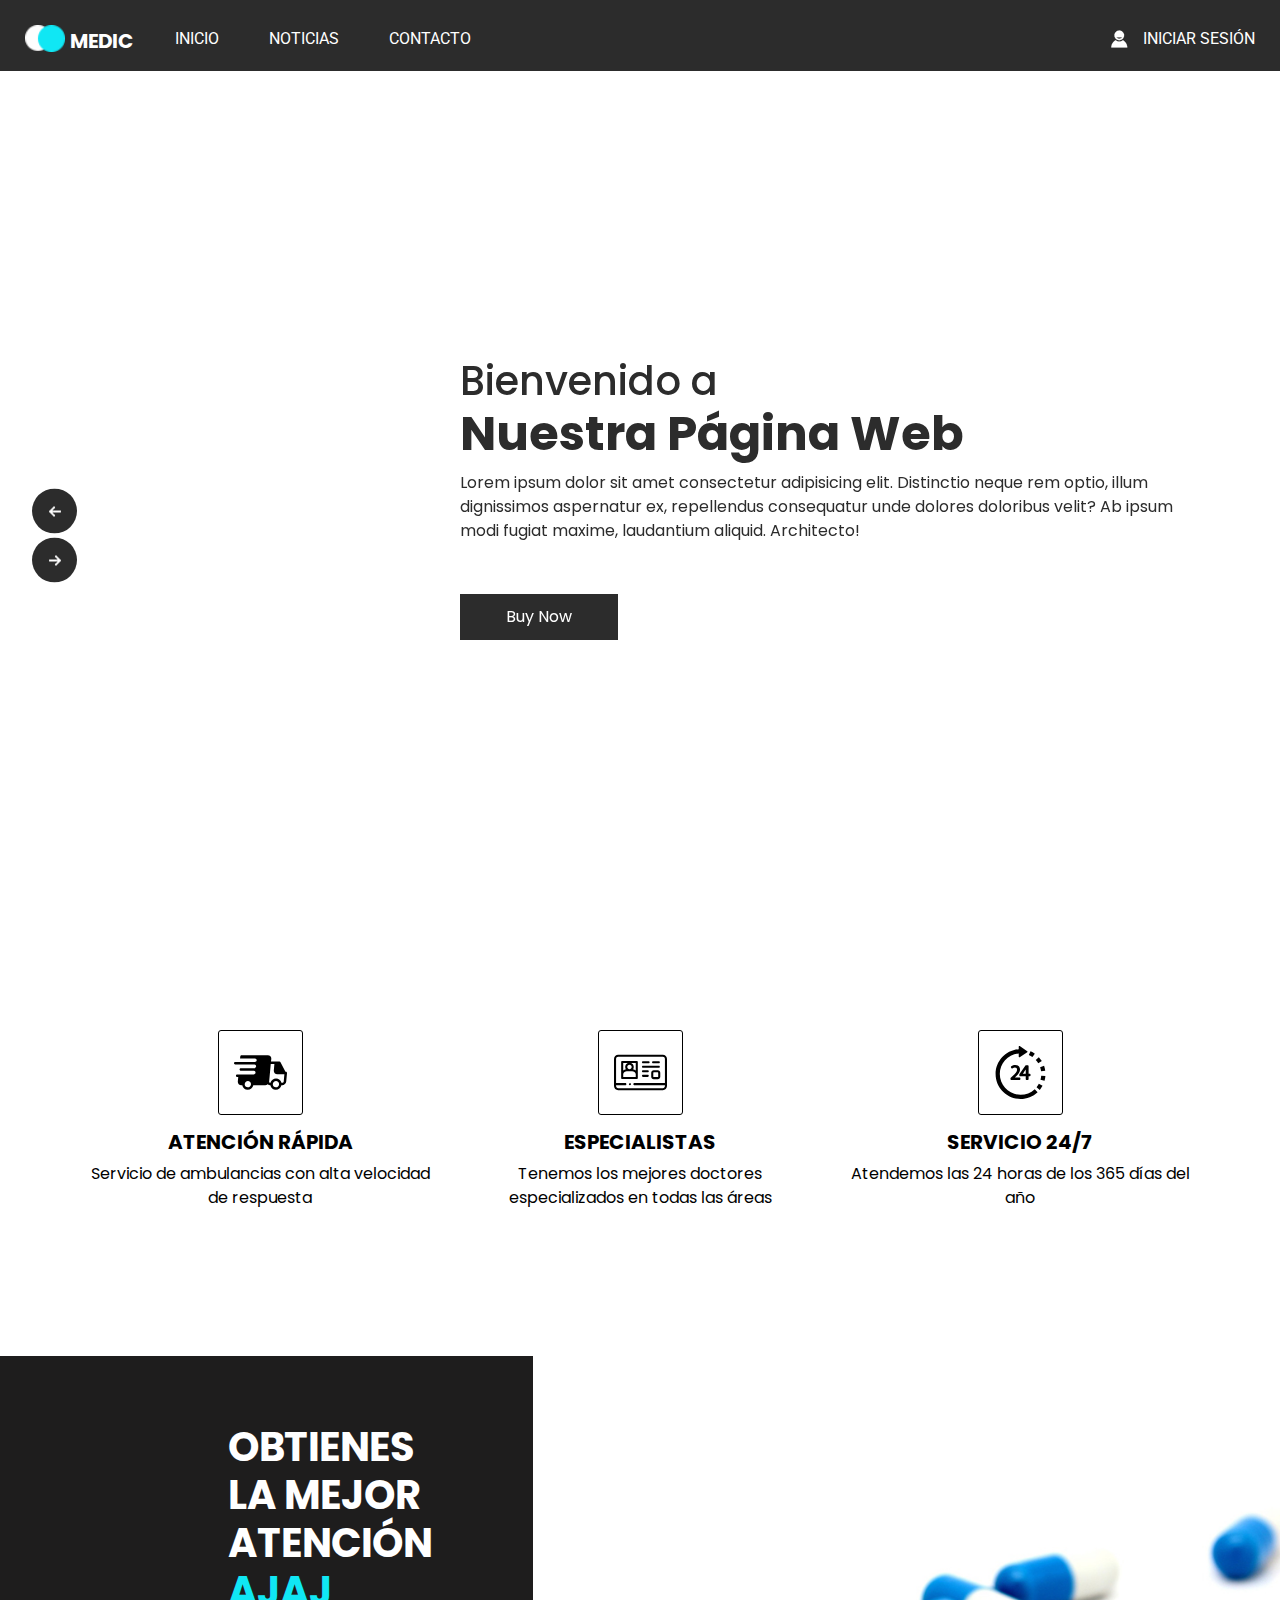
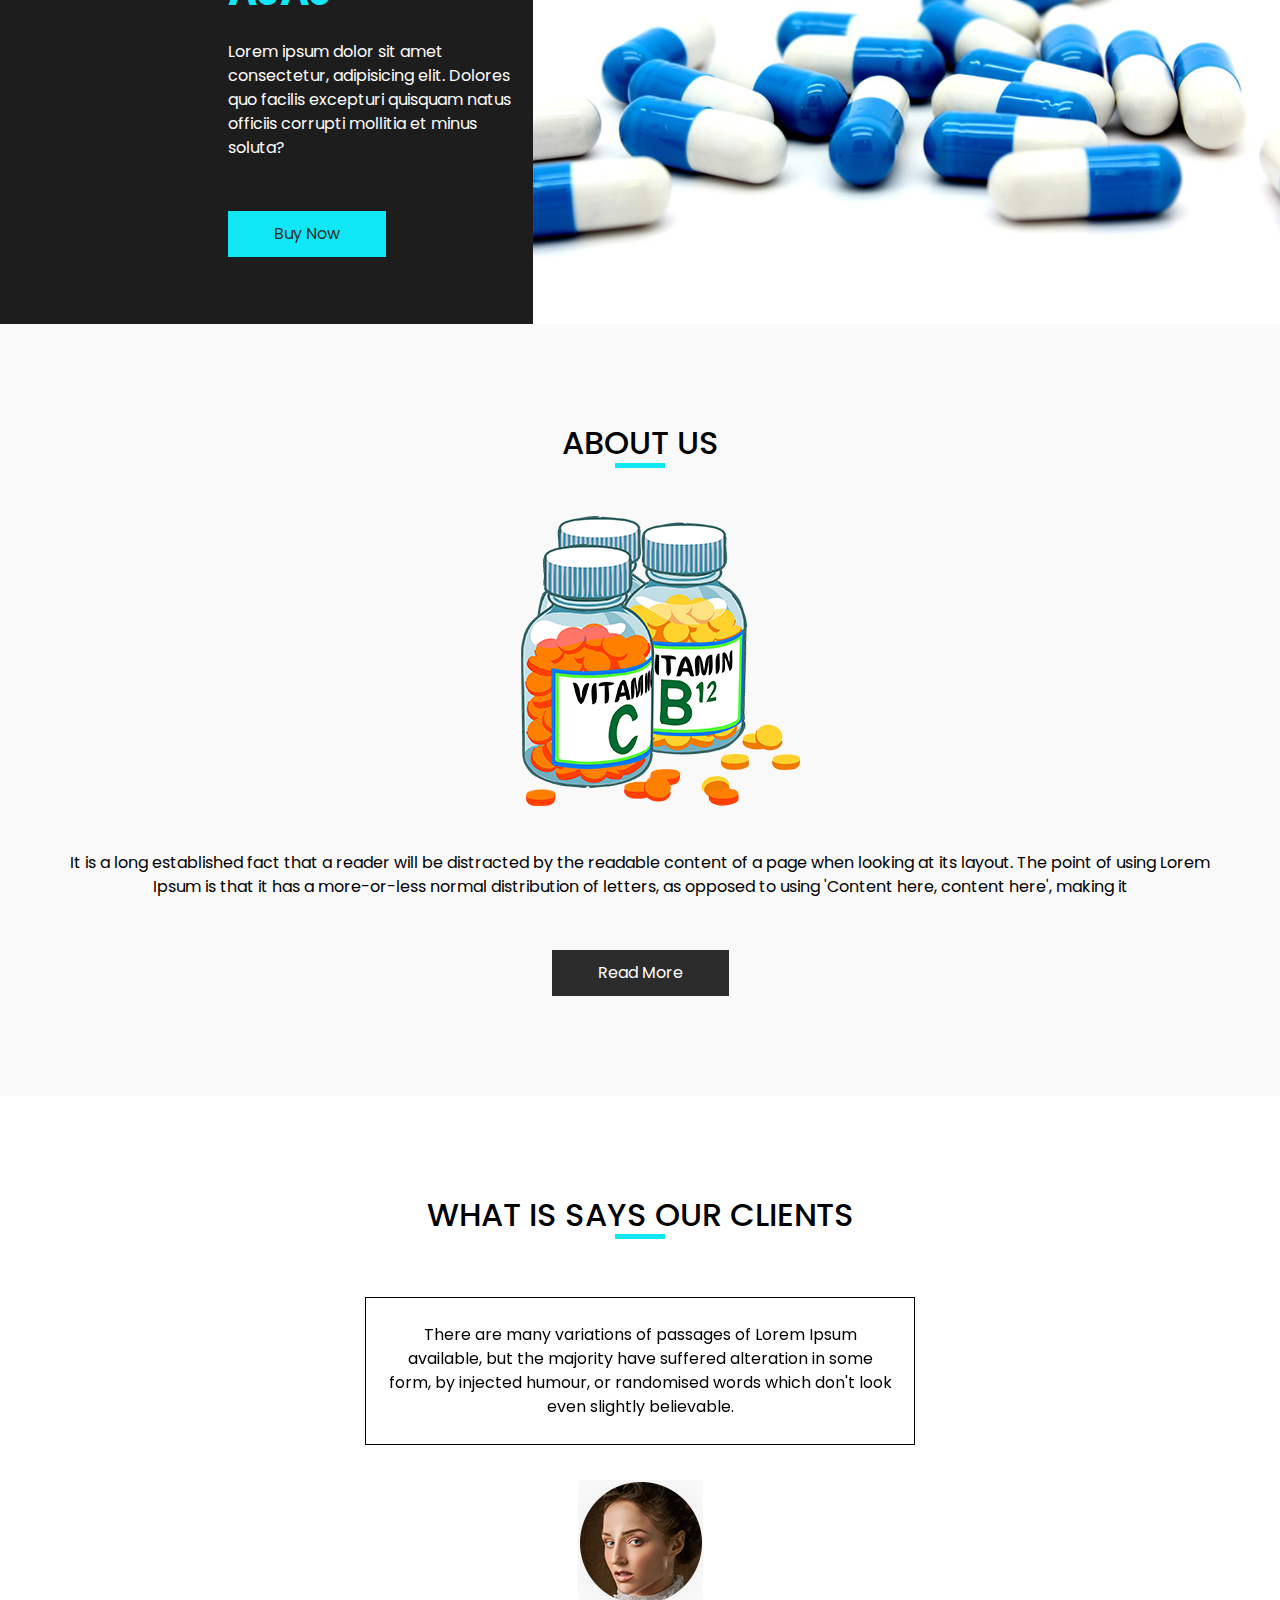
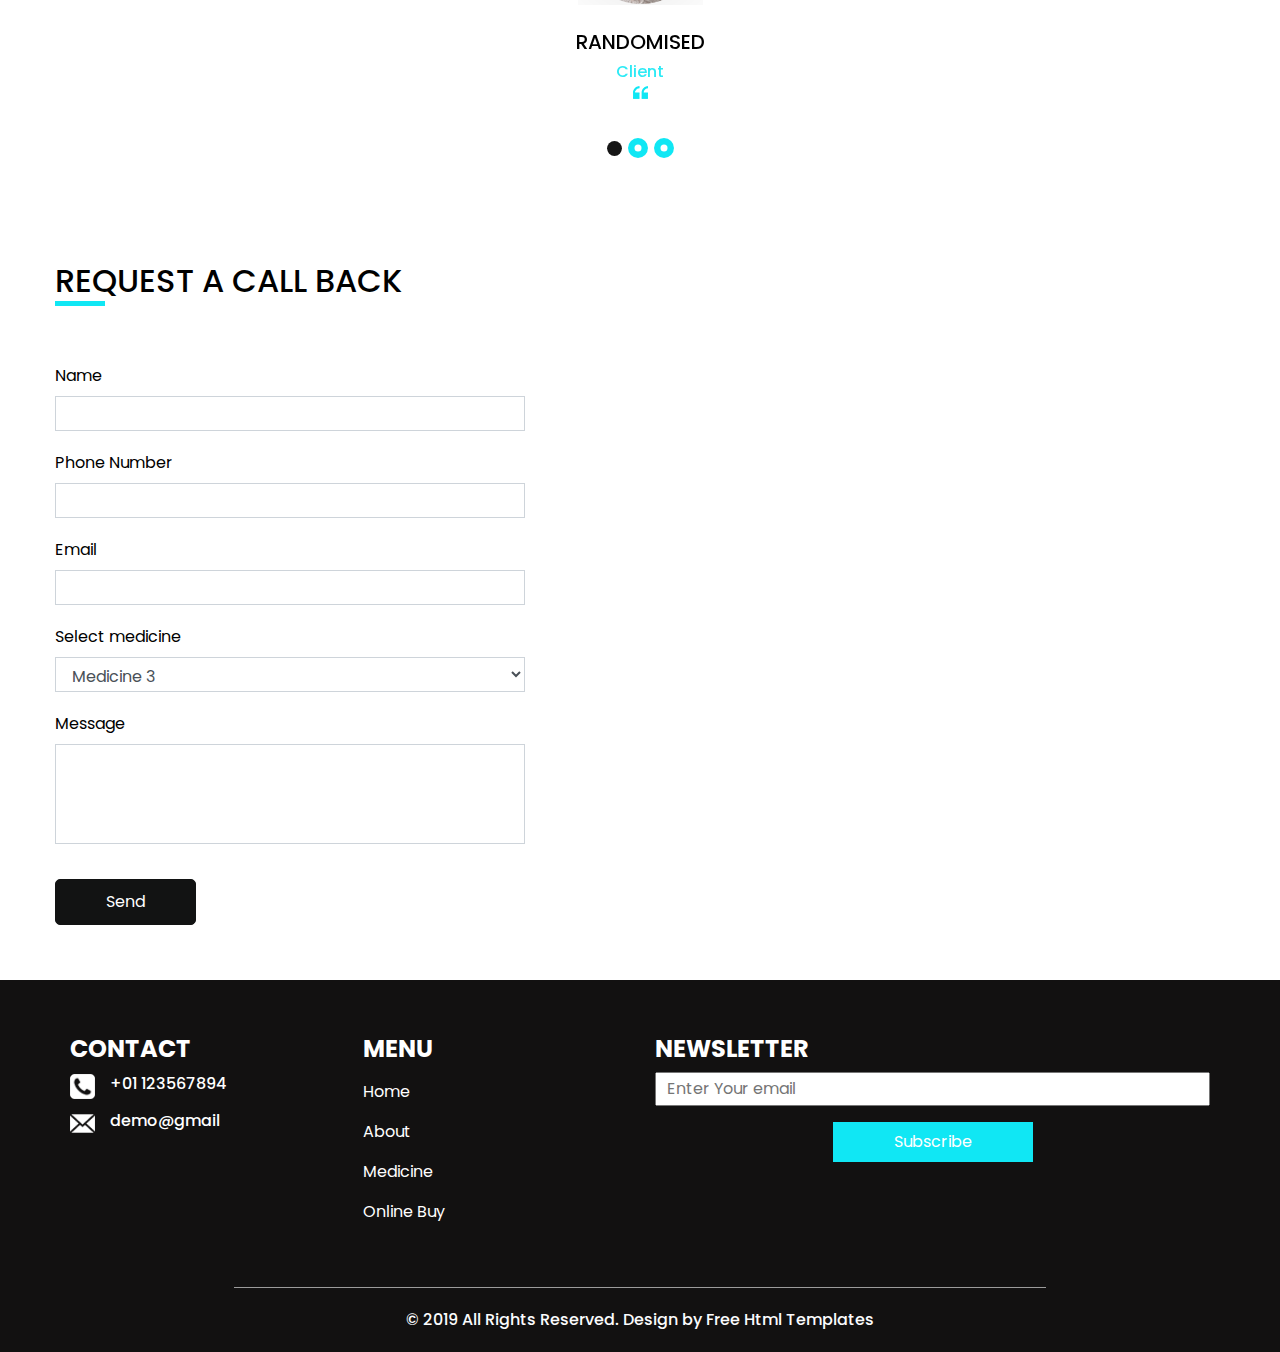
==== index.html @ 63e52905 "first commit" ====
<!DOCTYPE html>
<html>

<head>
  <!-- Basic -->
  <meta charset="utf-8" />
  <meta http-equiv="X-UA-Compatible" content="IE=edge" />
  <!-- Mobile Metas -->
  <meta name="viewport" content="width=device-width, initial-scale=1, shrink-to-fit=no" />
  <!-- Site Metas -->
  <meta name="keywords" content="" />
  <meta name="description" content="" />
  <meta name="author" content="" />

  <title>Citas médicas</title>

  <!-- slider stylesheet -->
  <link rel="stylesheet" type="text/css"
    href="https://cdnjs.cloudflare.com/ajax/libs/OwlCarousel2/2.1.3/assets/owl.carousel.min.css" />

  <!-- font awesome style -->
  <link rel="stylesheet" href="https://cdnjs.cloudflare.com/ajax/libs/font-awesome/4.7.0/css/font-awesome.min.css">


  <!-- bootstrap core css -->
  <link rel="stylesheet" type="text/css" href="css/bootstrap.css" />

  <!-- fonts style -->
  <link href="https://fonts.googleapis.com/css?family=Poppins:400,600,700|Roboto:400,700&display=swap" rel="stylesheet">

  <!-- Custom styles for this template -->
  <link href="css/style.css" rel="stylesheet" />
  <!-- responsive style -->
  <link href="css/responsive.css" rel="stylesheet" />
</head>

<body>
  <div class="hero_area">
    <!-- header section strats -->
    <header class="header_section">
      <div class="container-fluid">
        <nav class="navbar navbar-expand-lg custom_nav-container pt-3">
          <a class="navbar-brand" href="index.html">
            <img src="images/logo.png" alt="">
            <span>
              Medic
            </span>
          </a>
          <button class="navbar-toggler" type="button" data-toggle="collapse" data-target="#navbarSupportedContent"
            aria-controls="navbarSupportedContent" aria-expanded="false" aria-label="Toggle navigation">
            <span class="navbar-toggler-icon"></span>
          </button>

          <div class="collapse navbar-collapse" id="navbarSupportedContent">
            <div class="d-flex  flex-column flex-lg-row align-items-center w-100 justify-content-between">
              <ul class="navbar-nav  ">
                <li class="nav-item active">
                  <a class="nav-link" href="index.html">Inicio <span class="sr-only">(current)</span></a>
                </li>
                <li class="nav-item">
                  <a class="nav-link" href="about.html">Noticias</a>
                </li>
                <li class="nav-item">
                  <a class="nav-link" href="about.html">Contacto</a>
                </li>
              </ul>
              <div class="login_btn-contanier ml-0 ml-lg-5">
                <a href="">
                  <img src="images/user.png" alt="">
                  <span>
                    Iniciar sesión
                  </span>
                </a>
              </div>
            </div>
          </div>
        </nav>
      </div>
    </header>
    <!-- end header section -->
    <!-- slider section -->
    <section class="slider_section position-relative">
      <div id="carouselExampleIndicators" class="carousel slide" data-ride="carousel">
        <ol class="carousel-indicators">
          <li data-target="#carouselExampleIndicators" data-slide-to="0" class="active"></li>
          <li data-target="#carouselExampleIndicators" data-slide-to="1"></li>
          <li data-target="#carouselExampleIndicators" data-slide-to="2"></li>
        </ol>
        <div class="carousel-inner">
          <div class="carousel-item active">
            <div class="container">
              <div class="row">
                <div class="col-md-4">
                  <div class="img-box">
                    <img src="https://hispanopost.com/wp-content/uploads/2022/08/Torre-Rescarven-scaled.jpg" alt="">
                  </div>
                </div>
                <div class="col-md-8">
                  <div class="detail-box">
                    <h1>
                      Bienvenido a <br>
                      <span>
                        Nuestra Página Web
                      </span>

                    </h1>
                    <p>
                      Lorem ipsum dolor sit amet consectetur adipisicing elit. Distinctio neque rem optio, illum dignissimos 
                      aspernatur ex, repellendus consequatur unde dolores doloribus velit? Ab ipsum modi fugiat maxime, 
                      laudantium aliquid. Architecto!
                    </p>
                    <div>
                      <a href="">
                        Buy Now
                      </a>
                    </div>
                  </div>
                </div>
              </div>
            </div>
          </div>
          <div class="carousel-item">
            <div class="container">
              <div class="row">
                <div class="col-md-4">
                  <div class="img-box">
                    <img src="https://hispanopost.com/wp-content/uploads/2022/08/Torre-Rescarven-scaled.jpg" alt="">
                  </div>
                </div>
                <div class="col-md-8">
                  <div class="detail-box">
                    <h1>
                      Welcome To Our <br>
                      <span>
                        Online Medicine
                      </span>

                    </h1>
                    <p>
                      Lorem ipsum dolor sit amet consectetur adipisicing elit. Aut laborum possimus ipsam cum alias 
                      cupiditate excepturi laboriosam voluptas amet. Eos iure officiis quia distinctio voluptates pariatur 
                      molestiae! Autem, illum laboriosam!
                    </p>
                    <div>
                      <a href="">
                        Buy Now
                      </a>
                    </div>
                  </div>
                </div>
              </div>
            </div>
          </div>
          <div class="carousel-item">
            <div class="container">
              <div class="row">
                <div class="col-md-4">
                  <div class="img-box">
                    <img src="https://hispanopost.com/wp-content/uploads/2022/08/Torre-Rescarven-scaled.jpg" alt="">
                  </div>
                </div>
                <div class="col-md-8">
                  <div class="detail-box">
                    <h1>
                      Bienvenido<br>
                      <span>
                        A Nuestra Página Web
                      </span>

                    </h1>
                    <p>
                      Lorem ipsum dolor sit amet consectetur, adipisicing elit. Maxime magnam reprehenderit veniam veritatis ipsum. Numquam architecto 
                      dignissimos nostrum maxime ipsam possimus adipisci suscipit expedita. Dolores sequi explicabo enim suscipit velit?
                    </p>
                    <div>
                      <a href="">
                        Buy Now
                      </a>
                    </div>
                  </div>
                </div>
              </div>
            </div>
          </div>
        </div>

        <a class="carousel-control-prev" href="#carouselExampleIndicators" role="button" data-slide="prev">
          <span class="sr-only">Previous</span>
        </a>
        <a class="carousel-control-next" href="#carouselExampleIndicators" role="button" data-slide="next">
          <span class="sr-only">Next</span>
        </a>
      </div>


    </section>
    <!-- end slider section -->
  </div>

  <section class="feature_section  layout_padding">
    <div class="container">
      <div class="feature_container">
        <div class="box">
          <div class="img-box">
            <svg version="1.1" id="Capa_1" xmlns="http://www.w3.org/2000/svg" xmlns:xlink="http://www.w3.org/1999/xlink"
              x="0px" y="0px" viewBox="0 0 422.518 422.518" style="enable-background:new 0 0 422.518 422.518;"
              xml:space="preserve">
              <path d="M422.512,215.424c0-0.079-0.004-0.158-0.005-0.237c-0.116-5.295-4.368-9.514-9.727-9.514h-2.554l-39.443-76.258
             c-1.664-3.22-4.983-5.225-8.647-5.226l-67.34-0.014l2.569-20.364c0.733-8.138-1.783-15.822-7.086-21.638
             c-5.293-5.804-12.683-9.001-20.81-9.001h-209c-5.255,0-9.719,4.066-10.22,9.308l-2.095,16.778h119.078
             c7.732,0,13.836,6.268,13.634,14c-0.203,7.732-6.635,14-14.367,14H126.78c0.007,0.02,0.014,0.04,0.021,0.059H10.163
             c-5.468,0-10.017,4.432-10.16,9.9c-0.143,5.468,4.173,9.9,9.641,9.9H164.06c7.168,1.104,12.523,7.303,12.326,14.808
             c-0.216,8.242-7.039,14.925-15.267,14.994H54.661c-5.523,0-10.117,4.477-10.262,10c-0.145,5.523,4.215,10,9.738,10h105.204
             c7.273,1.013,12.735,7.262,12.537,14.84c-0.217,8.284-7.109,15-15.393,15H35.792v0.011H25.651c-5.523,0-10.117,4.477-10.262,10
             c-0.145,5.523,4.214,10,9.738,10h8.752l-3.423,35.818c-0.734,8.137,1.782,15.821,7.086,21.637c5.292,5.805,12.683,9.001,20.81,9.001
             h7.55C69.5,333.8,87.3,349.345,109.073,349.345c21.773,0,40.387-15.545,45.06-36.118h94.219c7.618,0,14.83-2.913,20.486-7.682
             c5.172,4.964,12.028,7.682,19.514,7.682h1.55c3.597,20.573,21.397,36.118,43.171,36.118c21.773,0,40.387-15.545,45.06-36.118h6.219
             c16.201,0,30.569-13.171,32.029-29.36l6.094-67.506c0.008-0.091,0.004-0.181,0.01-0.273c0.01-0.139,0.029-0.275,0.033-0.415
             C422.52,215.589,422.512,215.508,422.512,215.424z M109.597,329.345c-13.785,0-24.707-11.214-24.346-24.999
             c0.361-13.786,11.87-25.001,25.655-25.001c13.785,0,24.706,11.215,24.345,25.001C134.89,318.131,123.382,329.345,109.597,329.345z
              M333.597,329.345c-13.785,0-24.706-11.214-24.346-24.999c0.361-13.786,11.87-25.001,25.655-25.001
             c13.785,0,24.707,11.215,24.345,25.001C358.89,318.131,347.382,329.345,333.597,329.345z M396.457,282.588
             c-0.52,5.767-5.823,10.639-11.58,10.639h-6.727c-4.454-19.453-21.744-33.882-42.721-33.882c-20.977,0-39.022,14.429-44.494,33.882
             h-2.059c-2.542,0-4.81-0.953-6.389-2.685c-1.589-1.742-2.337-4.113-2.106-6.676l12.609-139.691l28.959,0.006l-4.59,50.852
             c-0.735,8.137,1.78,15.821,7.083,21.637c5.292,5.806,12.685,9.004,20.813,9.004h56.338L396.457,282.588z" />
              <g>
              </g>
              <g>
              </g>
              <g>
              </g>
              <g>
              </g>
              <g>
              </g>
              <g>
              </g>
              <g>
              </g>
              <g>
              </g>
              <g>
              </g>
              <g>
              </g>
              <g>
              </g>
              <g>
              </g>
              <g>
              </g>
              <g>
              </g>
              <g>
              </g>
            </svg>
          </div>
          <div class="detail-box">
            <h5>
              Atención rápida
            </h5>
            <p>
             Servicio de ambulancias con alta velocidad de respuesta
            </p>
          </div>
        </div>
        <div class="box">
          <div class="img-box">
            <svg id="Capa_1" enable-background="new 0 0 512 512" height="512" viewBox="0 0 512 512" width="512"
              xmlns="http://www.w3.org/2000/svg">
              <path
                d="m471.728 84.718h-431.456c-22.206 0-40.272 18.066-40.272 40.272v243.623 18.395.005c0 22.205 18.064 40.27 40.27 40.27h431.46c22.205 0 40.27-18.065 40.27-40.27v-.005-18.395-243.623c0-22.206-18.066-40.272-40.272-40.272zm-431.456 20h431.455c11.179 0 20.272 9.094 20.272 20.272v233.623h-294.622c-5.522 0-10 4.477-10 10s4.478 10 10 10h294.623v8.395c0 11.178-9.094 20.272-20.272 20.272h-431.456c-11.178 0-20.272-9.094-20.272-20.273v-8.395h89.418c5.522 0 10-4.477 10-10s-4.478-10-10-10h-89.418v-233.622c0-11.178 9.094-20.272 20.272-20.272z" />
              <path
                d="m280.063 167.544h53.989c5.522 0 10-4.477 10-10s-4.478-10-10-10h-53.989c-5.522 0-10 4.477-10 10s4.477 10 10 10z" />
              <path
                d="m377.55 167.544h55.505c5.522 0 10-4.477 10-10s-4.478-10-10-10h-55.505c-5.522 0-10 4.477-10 10s4.477 10 10 10z" />
              <path
                d="m280.063 210.314h152.992c5.522 0 10-4.477 10-10s-4.478-10-10-10h-152.992c-5.522 0-10 4.477-10 10s4.477 10 10 10z" />
              <path
                d="m280.063 254.169h45.989c5.522 0 10-4.477 10-10s-4.478-10-10-10h-45.989c-5.522 0-10 4.477-10 10s4.477 10 10 10z" />
              <path
                d="m422.75 234.169h-38.993c-13.348 0-24.207 10.859-24.207 24.207v37.636c0 13.348 10.859 24.208 24.207 24.208h38.993c13.348 0 24.207-10.859 24.207-24.208v-37.636c0-13.348-10.859-24.207-24.207-24.207zm4.207 61.843c0 2.32-1.888 4.208-4.207 4.208h-38.993c-2.319 0-4.207-1.888-4.207-4.208v-37.636c0-2.32 1.888-4.207 4.207-4.207h38.993c2.319 0 4.207 1.887 4.207 4.207z" />
              <path
                d="m280.063 298.297h45.989c5.522 0 10-4.477 10-10s-4.478-10-10-10h-45.989c-5.522 0-10 4.477-10 10s4.477 10 10 10z" />
              <path
                d="m79.072 319.081h140.993c5.522 0 10-4.477 10-10v-39.955-114.582c0-5.523-4.478-10-10-10h-140.993c-5.522 0-10 4.477-10 10v114.583 39.955c0 5.522 4.478 9.999 10 9.999zm130.993-20h-120.993v-28.724c.03-.113.06-.227.091-.339 4.169-15.41 18.521-26.172 34.902-26.172h51.008c16.38 0 30.732 10.763 34.902 26.169.03.113.061.226.09.339zm-81.794-96.534c0-11.744 9.554-21.298 21.298-21.298s21.298 9.554 21.298 21.298-9.554 21.298-21.298 21.298-21.298-9.554-21.298-21.298zm81.794 33.371c-7.335-5.755-16.118-9.714-25.618-11.298 4.058-6.39 6.42-13.958 6.42-22.073 0-17.041-10.376-31.702-25.14-38.003h44.339v71.374zm-76.653-71.374c-14.765 6.301-25.14 20.963-25.14 38.003 0 8.114 2.362 15.683 6.42 22.073-9.501 1.583-18.285 5.543-25.619 11.298v-71.374z" />
              <path
                d="m159.66 360.3c-7.549-5.03-17.605 2.261-15.18 10.977 1.142 4.104 4.876 7.118 9.141 7.321 4.271.204 8.264-2.408 9.808-6.389 1.66-4.282.096-9.38-3.769-11.909z" />
            </svg>
          </div>
          <div class="detail-box">
            <h5>
              Especialistas
            </h5>
            <p>
              Tenemos los mejores doctores especializados en todas las áreas
            </p>
          </div>
        </div>
        <div class="box">
          <div class="img-box">
            <svg version="1.1" id="Capa_1" xmlns="http://www.w3.org/2000/svg" xmlns:xlink="http://www.w3.org/1999/xlink"
              x="0px" y="0px" viewBox="0 0 315.377 315.377" style="enable-background:new 0 0 315.377 315.377;"
              xml:space="preserve">
              <g>
                <g>
                  <path
                    d="M107.712,181.769l-7.938,7.705c-1.121,1.089-1.753,2.584-1.753,4.146v3.288c0,3.191,2.588,5.779,5.78,5.779h47.4
                 c3.196,0,5.782-2.588,5.782-5.779v-4.256c0-3.191-2.586-5.78-5.782-5.78h-26.19l0.722-0.664
                 c17.117-16.491,29.232-29.471,29.232-46.372c0-13.513-8.782-27.148-28.409-27.148c-8.568,0-16.959,2.75-23.629,7.74
                 c-2.166,1.625-2.918,4.537-1.803,7.007l1.458,3.224c0.708,1.568,2.074,2.739,3.735,3.195c1.651,0.456,3.433,0.148,4.842-0.836
                 c4.289-2.995,8.704-4.515,13.127-4.515c8.608,0,12.971,4.28,12.971,12.662C137.142,152.524,127.72,162.721,107.712,181.769z" />
                </g>
                <g>
                  <path d="M194.107,114.096c-0.154-0.014-0.31-0.02-0.464-0.02h-1.765c-1.89,0-3.658,0.923-4.738,2.469l-35.4,50.66
                 c-0.678,0.971-1.041,2.127-1.041,3.311v4.061c0,3.192,2.586,5.78,5.778,5.78h32.322v16.551c0,3.191,2.586,5.779,5.778,5.779h5.519
                 c3.19,0,5.781-2.588,5.781-5.779v-16.551h5.698c3.192,0,5.781-2.588,5.781-5.78v-3.753c0-3.19-2.589-5.779-5.781-5.779h-5.698
                 v-45.189c0-3.19-2.591-5.779-5.781-5.779h-5.519C194.419,114.077,194.261,114.083,194.107,114.096z M188.799,165.045h-17.453
                 c4.434-6.438,12.015-17.487,17.453-25.653V165.045z" />
                </g>
                <g>
                  <path
                    d="M157.906,290.377c-68.023,0-123.365-55.342-123.365-123.365c0-64.412,49.625-117.443,112.647-122.895v19.665
                 c0,1.397,0.771,2.681,2.003,3.337c0.558,0.298,1.169,0.444,1.778,0.444c0.737,0,1.474-0.216,2.108-0.643l44.652-30
                 c1.046-0.702,1.673-1.879,1.673-3.139c0-1.259-0.627-2.437-1.673-3.139l-44.652-30c-1.159-0.779-2.654-0.857-3.887-0.198
                 c-1.232,0.657-2.003,1.941-2.003,3.337v15.254C70.364,24.547,9.54,88.806,9.54,167.011c0,81.809,66.558,148.365,148.365,148.365
                 c37.876,0,73.934-14.271,101.532-40.183l-17.111-18.226C219.38,278.512,189.4,290.377,157.906,290.377z" />
                </g>
                <g>
                  <path d="M284.552,89.689c-5.111-8.359-11.088-16.252-17.759-23.456l-18.344,16.985c5.552,5.995,10.522,12.562,14.776,19.515
                 L284.552,89.689z" />
                </g>
                <g>
                  <path d="M280.146,150.258l24.773-3.363c-1.322-9.74-3.625-19.373-6.846-28.632l-23.612,8.211
                 C277.135,134.163,279.047,142.165,280.146,150.258z" />
                </g>
                <g>
                  <path d="M242.999,45.459c-8.045-5.643-16.678-10.496-25.66-14.427l-10.022,22.903c7.464,3.267,14.64,7.301,21.327,11.991
                 L242.999,45.459z" />
                </g>
                <g>
                  <path d="M253.208,245.353l19.303,15.887c6.244-7.587,11.75-15.817,16.363-24.462l-22.055-11.771
                 C262.983,232.195,258.404,239.041,253.208,245.353z" />
                </g>
                <g>
                  <path d="M280.908,176.552c-0.622,8.157-2.061,16.264-4.273,24.093l24.057,6.802c2.666-9.426,4.396-19.18,5.146-28.99
                 L280.908,176.552z" />
                </g>
              </g>
              <g>
              </g>
              <g>
              </g>
              <g>
              </g>
              <g>
              </g>
              <g>
              </g>
              <g>
              </g>
              <g>
              </g>
              <g>
              </g>
              <g>
              </g>
              <g>
              </g>
              <g>
              </g>
              <g>
              </g>
              <g>
              </g>
              <g>
              </g>
              <g>
              </g>
            </svg>

          </div>
          <div class="detail-box">
            <h5>
              Servicio 24/7
            </h5>
            <p>
              Atendemos las 24 horas de los 365 días del año
            </p>
          </div>
        </div>
      </div>
    </div>
  </section>

  <!-- end feature section -->

  <!-- discount section -->

  <section class="discount_section">
    <div class="container-fluid">
      <div class="row">
        <div class="col-lg-3 col-md-5 offset-md-2">
          <div class="detail-box">
            <h2>
              Obtienes<br>
              la mejor<br>
              atención
              <span>
                ajaj
              </span>

            </h2>
            <p>
              Lorem ipsum dolor sit amet consectetur, adipisicing elit. Dolores quo facilis excepturi quisquam natus officiis corrupti mollitia et minus soluta?
            </p>
            <div>
              <a href="">
                Buy Now
              </a>
            </div>
          </div>
        </div>
        <div class="col-lg-7 col-md-5">
          <div class="img-box">
            <img src="images/medicines.jpg" alt="">
          </div>
        </div>
      </div>
    </div>
  </section>


  <!-- end discount section -->

  <!-- about section -->
  <section class="about_section layout_padding">
    <div class="container">
      <div class="custom_heading-container ">
        <h2>
          About Us
        </h2>
      </div>

      <div class="img-box">
        <img src="images/about-medicine.png" alt="">
      </div>
      <div class="detail-box">
        <p>
          It is a long established fact that a reader will be distracted by the readable content of a page when looking
          at its layout. The point of using Lorem Ipsum is that it has a more-or-less normal distribution of letters, as
          opposed to using 'Content here, content here', making it
        </p>
        <div class="d-flex justify-content-center">
          <a href="">
            Read More
          </a>
        </div>
      </div>
    </div>
  </section>

  <!-- end about section -->

  <!-- client section -->
  <section class="client_section layout_padding">
    <div class="container">
      <div class="custom_heading-container ">
        <h2>
          What is says our clients
        </h2>
      </div>
      <div id="carouselExample2Indicators" class="carousel slide" data-ride="carousel">
        <ol class="carousel-indicators">
          <li data-target="#carouselExample2Indicators" data-slide-to="0" class="active"></li>
          <li data-target="#carouselExample2Indicators" data-slide-to="1"></li>
          <li data-target="#carouselExample2Indicators" data-slide-to="2"></li>
        </ol>
        <div class="carousel-inner">
          <div class="carousel-item active">
            <div class="client_container layout_padding2">
              <div class="client_detail">
                <p>
                  There are many variations of passages of Lorem Ipsum available, but the majority have suffered
                  alteration in
                  some form, by injected humour, or randomised words which don't look even slightly believable.
                </p>
              </div>
              <div class="client_box ">
                <div class="img-box">
                  <img src="images/client.png " alt="">
                </div>
                <div class="name">
                  <h5>
                    Randomised
                  </h5>
                  <h6>
                    <span>
                      Client
                    </span>
                    <img src="images/quote.png" alt="">
                  </h6>
                </div>
              </div>
            </div>
          </div>
          <div class="carousel-item">
            <div class="client_container layout_padding2">
              <div class="client_detail">
                <p>
                  There are many variations of passages of Lorem Ipsum available, but the majority have suffered
                  alteration in
                  some form, by injected humour, or randomised words which don't look even slightly believable.
                </p>
              </div>
              <div class="client_box ">
                <div class="img-box">
                  <img src="images/client.png " alt="">
                </div>
                <div class="name">
                  <h5>
                    Randomised
                  </h5>
                  <h6>
                    <span>
                      Client
                    </span>
                    <img src="images/quote.png" alt="">
                  </h6>
                </div>
              </div>
            </div>
          </div>
          <div class="carousel-item">
            <div class="client_container layout_padding2">
              <div class="client_detail">
                <p>
                  There are many variations of passages of Lorem Ipsum available, but the majority have suffered
                  alteration in
                  some form, by injected humour, or randomised words which don't look even slightly believable.
                </p>
              </div>
              <div class="client_box ">
                <div class="img-box">
                  <img src="images/client.png " alt="">
                </div>
                <div class="name">
                  <h5>
                    Randomised
                  </h5>
                  <h6>
                    <span>
                      Client
                    </span>
                    <img src="images/quote.png" alt="">
                  </h6>
                </div>
              </div>
            </div>
          </div>
        </div>
      </div>


    </div>
  </section>
  <!-- end client section -->

  <!-- contact section -->
  <section class="contact_section">
    <div class="container">
      <div class="row">
        <div class="custom_heading-container ">
          <h2>
            Request A call back
          </h2>
        </div>
      </div>
    </div>
    <div class="container layout_padding2">
      <div class="row">
        <div class="col-md-5">
          <div class="form_contaier">
            <form>
              <div class="form-group">
                <label for="exampleInputName1">Name</label>
                <input type="text" class="form-control" id="exampleInputName1">
              </div>
              <div class="form-group">
                <label for="exampleInputNumber1">Phone Number</label>
                <input type="text" class="form-control" id="exampleInputNumber1">
              </div>

              <div class="form-group">
                <label for="exampleInputEmail1">Email </label>
                <input type="email" class="form-control" id="exampleInputEmail1">
              </div>
              <div class="form-group ">
                <label for="inputState">Select medicine</label>
                <select id="inputState" class="form-control">
                  <option selected>Medicine 1</option>
                  <option selected>Medicine 2</option>
                  <option selected>Medicine 3</option>
                </select>
              </div>
              <div class="form-group">
                <label for="exampleInputMessage">Message</label>
                <input type="text" class="form-control" id="exampleInputMessage">
              </div>
              <button type="submit" class="">Send</button>
            </form>
          </div>
        </div>
        <div class="col-md-7">
          <div class="detail-box">
            <h3>
              Get Now Medicines
            </h3>
            <p>
              There are many variations of passages of Lorem Ipsum available, but the majority have suffered alteration
              in some form, by injected humour, or randomised words which don't look even slightly believable.
            </p>
          </div>
        </div>
      </div>
    </div>
  </section>

  <!-- end contact section -->

  <!-- info section -->
  <section class="info_section layout_padding2">
    <div class="container">
      <div class="row">
        <div class="col-md-3">
          <div class="info_contact">
            <h4>
              Contact
            </h4>
            <div class="box">
              <div class="img-box">
                <img src="images/telephone-symbol-button.png" alt="">
              </div>
              <div class="detail-box">
                <h6>
                  +01 123567894
                </h6>
              </div>
            </div>
            <div class="box">
              <div class="img-box">
                <img src="images/email.png" alt="">
              </div>
              <div class="detail-box">
                <h6>
                  demo@gmail
                </h6>
              </div>
            </div>
          </div>
        </div>
        <div class="col-md-3">
          <div class="info_menu">
            <h4>
              Menu
            </h4>
            <ul class="navbar-nav  ">
              <li class="nav-item active">
                <a class="nav-link" href="index.html">Home <span class="sr-only">(current)</span></a>
              </li>
              <li class="nav-item">
                <a class="nav-link" href="about.html"> About </a>
              </li>
              <li class="nav-item">
                <a class="nav-link" href="medicine.html"> Medicine </a>
              </li>
              <li class="nav-item">
                <a class="nav-link" href="buy.html"> Online Buy </a>
              </li>
            </ul>
          </div>
        </div>
        <div class="col-md-6">
          <div class="info_news">
            <h4>
              newsletter
            </h4>
            <form action="">
              <input type="text" placeholder="Enter Your email">
              <div class="d-flex justify-content-center justify-content-end mt-3">
                <button>
                  Subscribe
                </button>
              </div>
            </form>
          </div>
        </div>
      </div>
    </div>
  </section>


  <!-- end info section -->

  <!-- footer section -->
  <section class="container-fluid footer_section">
    <p>
      &copy; 2019 All Rights Reserved. Design by
      <a href="https://html.design/">Free Html Templates</a>
    </p>
  </section>
  <!-- footer section -->

  <script type="text/javascript" src="js/jquery-3.4.1.min.js"></script>
  <script type="text/javascript" src="js/bootstrap.js"></script>
  <script type="text/javascript" src="https://cdnjs.cloudflare.com/ajax/libs/OwlCarousel2/2.2.1/owl.carousel.min.js">
  </script>
  <script type="text/javascript">
    $(".owl-carousel").owlCarousel({
      loop: true,
      margin: 10,
      nav: true,
      navText: [],
      autoplay: true,
      responsive: {
        0: {
          items: 1
        },
        600: {
          items: 2
        },
        1000: {
          items: 4
        }
      }
    });
  </script>
  <script type="text/javascript">
    $(".owl-2").owlCarousel({
      loop: true,
      margin: 10,
      nav: true,
      navText: [],
      autoplay: true,

      responsive: {
        0: {
          items: 1
        },
        600: {
          items: 2
        },
        1000: {
          items: 4
        }
      }
    });
  </script>
</body>

</html>
---- css/style.css ----
body {
  font-family: "Poppins", sans-serif;
  color: #000000;
  background-color: #ffffff;
}

.layout_padding {
  padding: 100px 0;
}

.layout_padding2 {
  padding: 55px 0;
}

.layout_padding2-top {
  padding-top: 55px;
}

.layout_padding2-bottom {
  padding-bottom: 55px;
}

.layout_padding-top {
  padding-top: 100px;
}

.layout_padding-bottom {
  padding-bottom: 100px;
}

.custom_heading-container {
  display: -webkit-box;
  display: -ms-flexbox;
  display: flex;
  -webkit-box-pack: center;
      -ms-flex-pack: center;
          justify-content: center;
}

.custom_heading-container h2 {
  text-transform: uppercase;
  position: relative;
}

.custom_heading-container h2::after {
  content: "";
  position: absolute;
  bottom: -5px;
  left: 50%;
  -webkit-transform: translateX(-50%);
          transform: translateX(-50%);
  width: 50px;
  height: 5px;
  background-color: #10e7f4;
}

/*header section*/
.hero_area {
  height: 100vh;
  background-image: url(../images/hero-bg.jpg);
}

.sub_page .hero_area {
  height: auto;
}

.hero_area.sub_pages {
  height: auto;
}

.header_section .top_contact-container {
  display: -webkit-box;
  display: -ms-flexbox;
  display: flex;
  -webkit-box-pack: justify;
      -ms-flex-pack: justify;
          justify-content: space-between;
  padding: 5px 0;
  font-family: 'Roboto', sans-serif;
}

.header_section .top_contact-container .tel_container a {
  color: #ffffff;
  text-transform: uppercase;
  display: -webkit-box;
  display: -ms-flexbox;
  display: flex;
  -webkit-box-align: center;
      -ms-flex-align: center;
          align-items: center;
}

.header_section .top_contact-container .tel_container a img {
  width: 20px;
  margin-right: 10px;
}

.header_section .top_contact-container .social-container img {
  margin: 0 5px;
}

.header_section .top_contact-container .social-container img.s-1 {
  width: 25px;
}

.header_section .top_contact-container .social-container img.s-2 {
  width: 25px;
}

.header_section .top_contact-container .social-container img.s-3 {
  width: 25px;
}

.header_section .container-fluid {
  background-color: #2c2c2c;
}

.header_section .container-fluid {
  padding-right: 25px;
  padding-left: 25px;
}

.header_section .nav_container {
  margin: 0 auto;
}

.custom_nav-container.navbar-expand-lg .navbar-nav .nav-link {
  padding: 10px 25px;
  color: #ffffff;
  text-align: center;
  text-transform: uppercase;
  font-family: 'Roboto', sans-serif;
}

a,
a:hover,
a:focus {
  text-decoration: none;
}

a:hover,
a:focus {
  color: initial;
}

.btn,
.btn:focus {
  outline: none !important;
  -webkit-box-shadow: none;
          box-shadow: none;
}

.navbar-brand,
.navbar-brand:hover {
  text-transform: uppercase;
  font-weight: bold;
  font-size: 24px;
  color: #fafcfd;
}

.custom_nav-container .nav_search-btn {
  background-image: url(../images/search-icon.png);
  background-size: 18px;
  background-repeat: no-repeat;
  background-position: center;
  width: 35px;
  height: 35px;
  padding: 0;
  border: none;
  border-radius: 0;
}

.login_btn-contanier a {
  text-transform: uppercase;
  color: #ffffff;
  display: -webkit-box;
  display: -ms-flexbox;
  display: flex;
  -webkit-box-align: center;
      -ms-flex-align: center;
          align-items: center;
  font-family: 'Roboto', sans-serif;
}

.login_btn-contanier a img {
  margin-right: 15px;
}

.navbar-brand {
  display: -webkit-box;
  display: -ms-flexbox;
  display: flex;
  -webkit-box-align: center;
      -ms-flex-align: center;
          align-items: center;
}

.navbar-brand img {
  width: 40px;
  margin-right: 5px;
}

.navbar-brand span {
  font-size: 20px;
  font-weight: 700;
  color: #ffffff;
  margin-top: 5px;
}

.custom_nav-container {
  z-index: 99999;
  padding: 10px 0;
}

.custom_nav-container .form-inline {
  -webkit-box-flex: 1;
      -ms-flex-positive: 1;
          flex-grow: 1;
  -ms-flex-wrap: nowrap;
      flex-wrap: nowrap;
}

.custom_nav-container .form-inline input {
  width: 84%;
  border: none;
  outline: none;
  padding: 4px;
  padding-left: 15px;
  text-transform: uppercase;
  height: 35px;
  background-color: #ffffff;
}

.custom_nav-container .form-inline button {
  background-color: #ffffff;
}

.custom_nav-container .navbar-toggler {
  outline: none;
}

.custom_nav-container .navbar-toggler .navbar-toggler-icon {
  background-image: url();
  background-size: 42px;
}

/*end header section*/
/* slider section */
.slider_section {
  height: 100%;
  display: -webkit-box;
  display: -ms-flexbox;
  display: flex;
  -webkit-box-align: center;
      -ms-flex-align: center;
          align-items: center;
}

.slider_section .img-box img {
  width: 100%;
}

.slider_section .detail-box h1 {
  color: #2c2c2c;
}

.slider_section .detail-box h1 span {
  font-size: 3rem;
  color: #2c2c2c;
  font-weight: bold;
}

.slider_section .detail-box p {
  color: #2c2c2c;
}

.slider_section .detail-box a {
  display: inline-block;
  padding: 10px 45px;
  background-color: #2c2c2c;
  border: 1px solid #2c2c2c;
  color: #ffffff;
  margin-top: 35px;
  margin-bottom: 45px;
}

.slider_section .detail-box a:hover {
  background-color: transparent;
  color: #2c2c2c;
}

.slider_section #carouselExampleIndicators {
  width: 100%;
}

.slider_section .carousel-control-prev,
.slider_section .carousel-control-next {
  position: absolute;
  left: 2.5%;
  width: 45px;
  height: 45px;
  border: none;
  border-radius: 100%;
  opacity: 1;
  background-repeat: no-repeat;
  background-size: 12px;
  background-position: center;
  background-color: #2c2c2c;
  -webkit-transform: translateY(-50%) translatex(0);
          transform: translateY(-50%) translatex(0);
}

.slider_section .carousel-control-prev:hover,
.slider_section .carousel-control-next:hover {
  background-color: #ffffff;
  width: 55px;
  height: 55px;
  -webkit-transform: translateY(-50%) translatex(-5px);
          transform: translateY(-50%) translatex(-5px);
}

.slider_section .carousel-control-prev {
  top: 47%;
  background-image: url(../images/left-arrow.png);
}

.slider_section .carousel-control-prev:hover {
  background-image: url(../images/left-arrow-blue.png);
}

.slider_section .carousel-control-next {
  top: 62%;
  background-image: url(../images/right-arrow.png);
}

.slider_section .carousel-control-next:hover {
  background-image: url(../images/right-arrow-blue.png);
}

.slider_section .carousel-indicators {
  bottom: -75px;
}

.slider_section .carousel-indicators li {
  margin: 0;
  height: 1px;
  opacity: 1;
  width: 40px;
}

.slider_section .carousel-indicators li.active {
  height: 5px;
  margin-top: -2px;
  width: 45px;
}

.feature_section .feature_container {
  display: -webkit-box;
  display: -ms-flexbox;
  display: flex;
  -ms-flex-wrap: wrap;
      flex-wrap: wrap;
  -webkit-box-pack: justify;
      -ms-flex-pack: justify;
          justify-content: space-between;
  text-align: center;
}

.feature_section .feature_container .box {
  display: -webkit-box;
  display: -ms-flexbox;
  display: flex;
  width: 350px;
  min-width: 350px;
  -webkit-box-orient: vertical;
  -webkit-box-direction: normal;
      -ms-flex-direction: column;
          flex-direction: column;
  -webkit-box-align: center;
      -ms-flex-align: center;
          align-items: center;
  margin: 30px auto;
}

.feature_section .feature_container .box .img-box {
  border: 1px solid #000000;
  width: 85px;
  padding: 15px;
  border-radius: 3px;
}

.feature_section .feature_container .box .img-box svg {
  width: 100%;
  height: auto;
}

.feature_section .feature_container .box .detail-box {
  margin-top: 15px;
}

.feature_section .feature_container .box .detail-box h5 {
  text-transform: uppercase;
  font-weight: bold;
}

.discount_section {
  background-color: #1e1d1d;
  color: #ffffff;
}

.discount_section .row {
  -webkit-box-align: center;
      -ms-flex-align: center;
          align-items: center;
}

.discount_section .row .col-lg-7 {
  padding: 0;
}

.discount_section .detail-box {
  padding: 45px 0;
}

.discount_section .detail-box h2 {
  text-transform: uppercase;
  font-size: 2.5rem;
  font-weight: bold;
}

.discount_section .detail-box h2 span {
  color: #10e7f4;
}

.discount_section .detail-box p {
  margin-top: 25px;
}

.discount_section .detail-box a {
  display: inline-block;
  padding: 10px 45px;
  background-color: #10e7f4;
  border: 1px solid #10e7f4;
  color: #2c2c2c;
  margin-top: 35px;
}

.discount_section .detail-box a:hover {
  background-color: transparent;
  color: #10e7f4;
}

.discount_section .img-box img {
  width: 100%;
}

.health_section .health_carousel-container {
  width: 90%;
  margin: 0 auto;
}

.health_section a {
  display: inline-block;
  padding: 10px 45px;
  background-color: #2c2c2c;
  border: 1px solid #2c2c2c;
  color: #ffffff;
  margin-top: 30px;
}

.health_section a:hover {
  background-color: transparent;
  color: #2c2c2c;
}

.health_section .box {
  display: -webkit-box;
  display: -ms-flexbox;
  display: flex;
  -webkit-box-orient: vertical;
  -webkit-box-direction: normal;
      -ms-flex-direction: column;
          flex-direction: column;
  -webkit-box-align: center;
      -ms-flex-align: center;
          align-items: center;
  width: 300px;
  height: 360px;
  -webkit-box-pack: justify;
      -ms-flex-pack: justify;
          justify-content: space-between;
  border: 1px solid #a6a6a6;
  margin: 20px 0;
  font-family: 'Roboto', sans-serif;
}

.health_section .box .img-box img {
  width: 100%;
}

.health_section .box .btn_container {
  width: 100%;
}

.health_section .box .btn_container a {
  display: inline-block;
  padding: 8px 15px;
  background-color: #2c2c2c;
  border: 1px solid #2c2c2c;
  color: #ffffff;
  margin: -0.5px 0 0 -0.5px;
}

.health_section .box .btn_container a:hover {
  background-color: transparent;
  color: #2c2c2c;
}

.health_section .box .btn_container a:hover {
  background-color: #10e7f4;
  color: #ffffff;
  border-color: transparent;
}

.health_section .box .detail-box {
  width: 100%;
  display: -webkit-box;
  display: -ms-flexbox;
  display: flex;
  -webkit-box-pack: justify;
      -ms-flex-pack: justify;
          justify-content: space-between;
  padding: 0 15px;
}

.health_section .box .detail-box .star_container {
  color: #f5c608;
}

.health_section .box .detail-box .text {
  display: -webkit-box;
  display: -ms-flexbox;
  display: flex;
}

.health_section .box .detail-box .text h6 {
  text-transform: uppercase;
}

.health_section .box .detail-box .text h6.price {
  font-weight: bold;
  margin-left: 15px;
}

.health_section .box .detail-box .text h6.price span {
  color: #10e7f4;
}

.health_section .owl-carousel .owl-nav.disabled {
  display: block;
}

.health_section .owl-carousel .owl-nav.disabled > div {
  position: absolute;
  top: -65px;
  background-color: #2c2c2c;
  width: 50px;
  height: 50px;
  background-size: 10px;
  background-position: center;
  background-repeat: no-repeat;
}

.health_section .owl-carousel .owl-nav.disabled > div:hover {
  background-color: #10e7f4;
}

.health_section .owl-carousel .owl-nav.disabled .owl-prev {
  background-image: url(../images/prev.png);
  right: 95px;
}

.health_section .owl-carousel .owl-nav.disabled .owl-next {
  background-image: url(../images/next.png);
  right: 35px;
}

.about_section {
  background-color: #f9f9f9;
  text-align: center;
}

.about_section .container {
  display: -webkit-box;
  display: -ms-flexbox;
  display: flex;
  -webkit-box-orient: vertical;
  -webkit-box-direction: normal;
      -ms-flex-direction: column;
          flex-direction: column;
  -webkit-box-align: center;
      -ms-flex-align: center;
          align-items: center;
}

.about_section .container .img-box {
  margin: 45px 0;
  margin-left: 40px;
}

.about_section .container .img-box img {
  width: 100%;
}

.about_section .container .detail-box a {
  display: inline-block;
  padding: 10px 45px;
  background-color: #2c2c2c;
  border: 1px solid #2c2c2c;
  color: #ffffff;
  margin-top: 35px;
}

.about_section .container .detail-box a:hover {
  background-color: transparent;
  color: #2c2c2c;
}

.client_section .client_container {
  width: 550px;
  margin: 0 auto;
  text-align: center;
}

.client_section .client_container .client_detail {
  border: 1px solid #000000;
  padding: 25px 20px;
}

.client_section .client_container .client_detail p {
  margin: 0;
}

.client_section .client_container .client_box {
  margin-top: 35px;
}

.client_section .client_container .client_box .name {
  margin-top: 25px;
}

.client_section .client_container .client_box .name h5 {
  text-transform: uppercase;
}

.client_section .client_container .client_box .name h6 {
  display: -webkit-box;
  display: -ms-flexbox;
  display: flex;
  -webkit-box-orient: vertical;
  -webkit-box-direction: normal;
      -ms-flex-direction: column;
          flex-direction: column;
  -webkit-box-align: center;
      -ms-flex-align: center;
          align-items: center;
  color: #2deaf5;
}

.client_section .client_container .client_box .name h6 img {
  margin-top: 5px;
}

.client_section .carousel-indicators {
  -webkit-box-align: center;
      -ms-flex-align: center;
          align-items: center;
  bottom: -25px;
}

.client_section .carousel-indicators li {
  margin: 3px;
  width: 20px;
  height: 20px;
  opacity: 1;
  background-color: #10e7f4;
  border-radius: 100%;
  position: relative;
}

.client_section .carousel-indicators li::before {
  content: "";
  width: 35%;
  height: 35%;
  position: absolute;
  top: 50%;
  left: 50%;
  -webkit-transform: translate(-50%, -50%);
          transform: translate(-50%, -50%);
  background-color: #ffffff;
  border-radius: 100%;
}

.client_section .carousel-indicators li.active {
  background-color: #161616;
  width: 15px;
  height: 15px;
}

.client_section .carousel-indicators li.active::before {
  display: none;
}

.contact_section .custom_heading-container {
  -webkit-box-pack: start;
      -ms-flex-pack: start;
          justify-content: start;
}

.contact_section .custom_heading-container h2::after {
  left: 0;
  -webkit-transform: none;
          transform: none;
}

.contact_section .form_contaier form .form-group {
  margin-bottom: 20px;
}

.contact_section .form_contaier form .form-control {
  border-radius: 0;
  height: 35px;
  -webkit-box-shadow: none;
          box-shadow: none;
}

.contact_section .form_contaier form .form-control#exampleInputMessage {
  height: 100px;
}

.contact_section .form_contaier form button {
  display: inline-block;
  padding: 10px 50px;
  background-color: #121313;
  border: 1px solid #121313;
  color: #ffffff;
  border-radius: 5px;
  margin-top: 15px;
}

.contact_section .form_contaier form button:hover {
  background-color: transparent;
  color: #121313;
}

.contact_section .detail-box {
  background-image: url(../images/contact-bg.jpg);
  color: #ffffff;
  padding: 140px 15%;
  text-align: center;
  margin-top: 30px;
}

.contact_section .detail-box h3 {
  font-weight: bold;
  font-size: 32px;
}

.contact_section .detail-box p {
  margin-top: 25px;
}

.info_section {
  background-color: #121111;
  color: #ffffff;
}

.info_section h4 {
  text-transform: uppercase;
  font-weight: bold;
}

.info_section .info_contact .box {
  margin: 10px 0;
  display: -webkit-box;
  display: -ms-flexbox;
  display: flex;
}

.info_section .info_contact .box .img-box {
  margin-right: 15px;
}

.info_section .info_contact .box .img-box img {
  width: 25px;
}

.info_section .info_menu .navbar-nav .nav-item .nav-link {
  color: #ffffff;
}

.info_section .info_news form input {
  width: 100%;
  padding: 3px 10px;
}

.info_section .info_news form button {
  display: inline-block;
  padding: 7px 60px;
  background-color: #10e7f4;
  border: 1px solid #10e7f4;
  color: #ffffff;
}

.info_section .info_news form button:hover {
  background-color: transparent;
  color: #10e7f4;
}

/* footer section*/
.footer_section {
  background-color: #121111;
  font-weight: 500;
}

.footer_section p {
  color: #fbfcfd;
  margin: 0;
  text-align: center;
  padding: 20px;
  border-top: 1px solid #9b9b9b;
  width: 65%;
  margin: 0 auto;
}

.footer_section a {
  color: #fbfcfd;
}

/* end footer section*/
/*# sourceMappingURL=style.css.map */
---- css/responsive.css ----
@media (max-width: 1120px) {


    .custom_nav-container .form-inline input {
        display: none;
    }

}

@media (max-width: 992px) {
    .login_btn-contanier {
        margin: 15px 0;
    }

    .hero_area {
        height: auto;
    }

    .slider_section.position-relative {
        padding: 120px 0;
    }
}

@media (max-width: 768px) {

    .slider_section .carousel-control-prev,
    .slider_section .carousel-control-next {
        display: none;
    }

    .slider_section .detail-box {
        margin-top: 20px;
        text-align: center;
    }

    .discount_section .detail-box {
        text-align: center;
    }

    .client_section .client_container {
        width: 95%;
    }

    .contact_section {
        padding-left: 15px;
        padding-right: 15px;
    }

    .contact_section .detail-box {
        margin: 0 -15px;
        margin-top: 25px;
    }

    .info_section {
        text-align: center;
    }

    .info_section .row>div {
        margin: 25px 0;
    }

    .info_section .info_contact .box {
        justify-content: center;
    }

    .footer_section p {
        width: auto;
    }
}

@media (max-width: 576px) {
    .health_section .box {
        width: auto;
        margin-right: 5px;
    }
}

@media (max-width: 480px) {}

@media (max-width: 420px) {}

@media (max-width: 360px) {
    .top_contact-container {
        display: none !important;
    }
}

@media (min-width: 1200px) {
    .container {
        max-width: 1170px;
    }
}
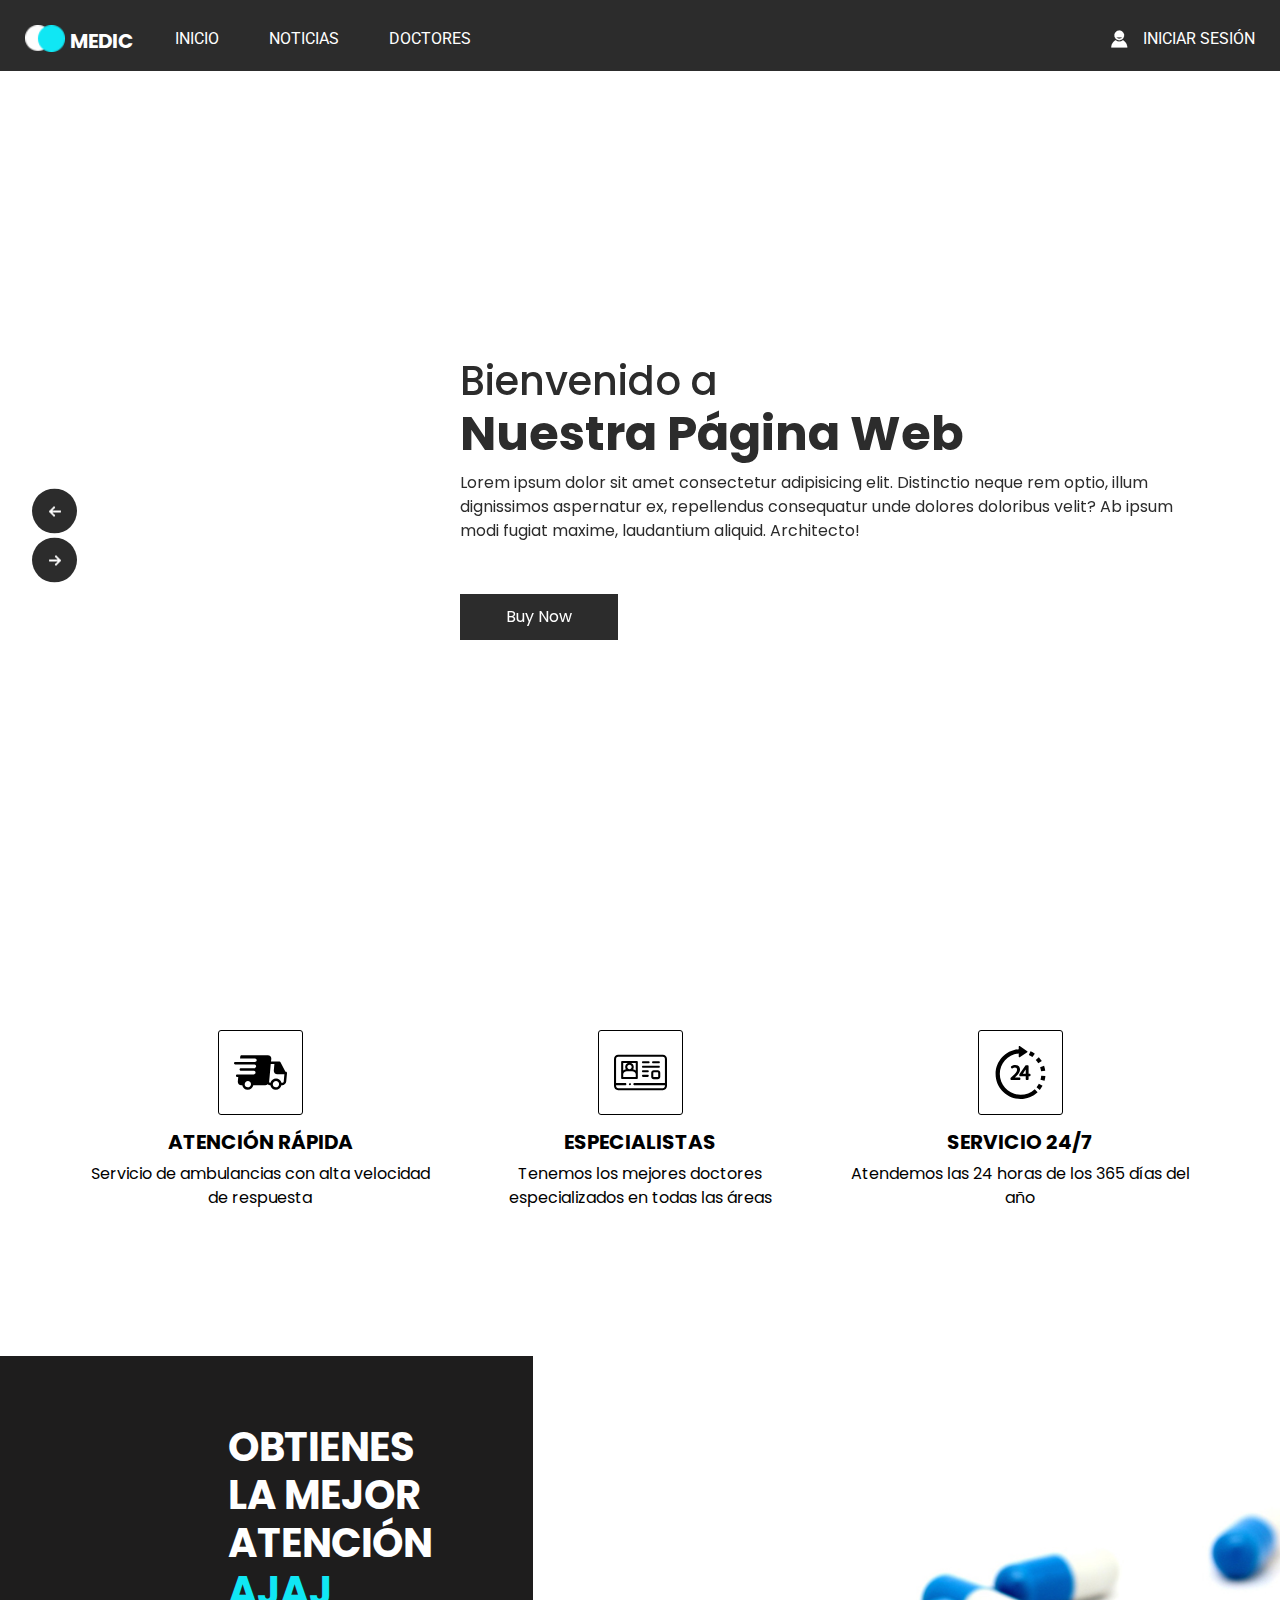
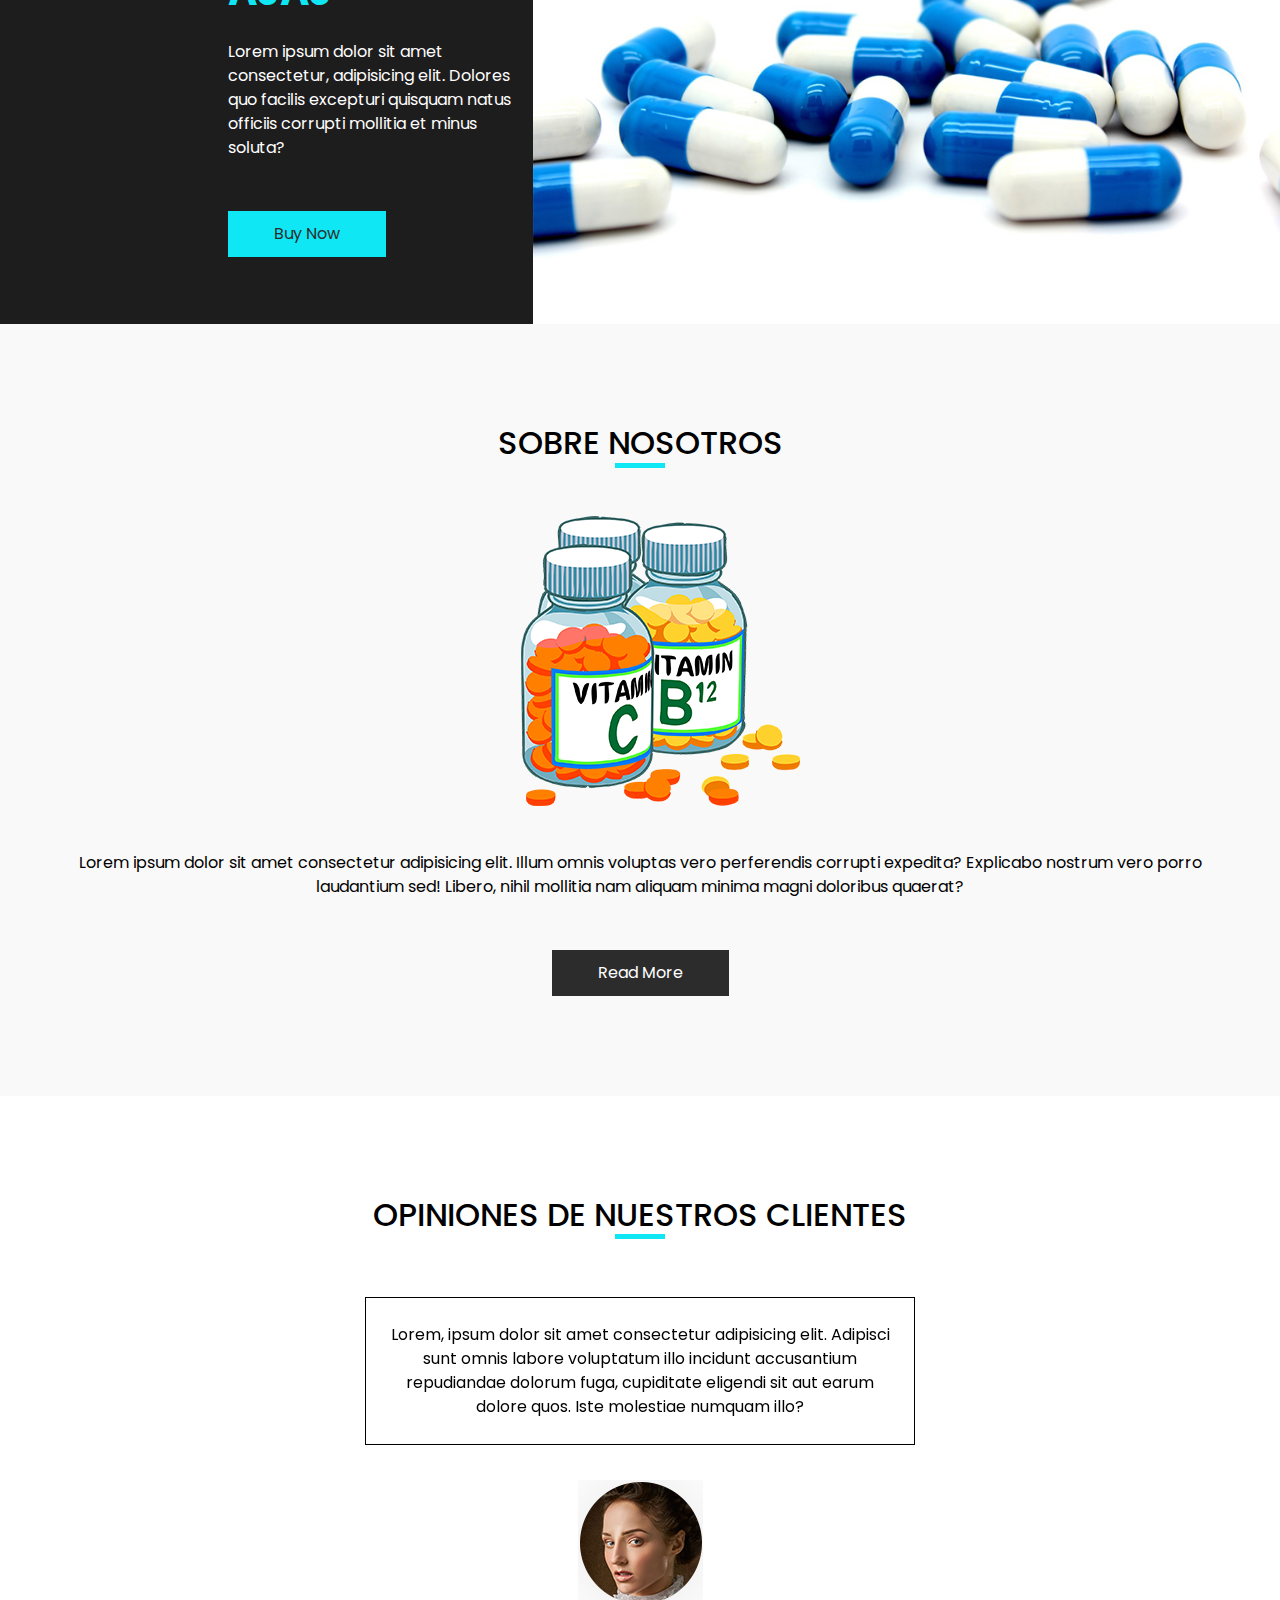
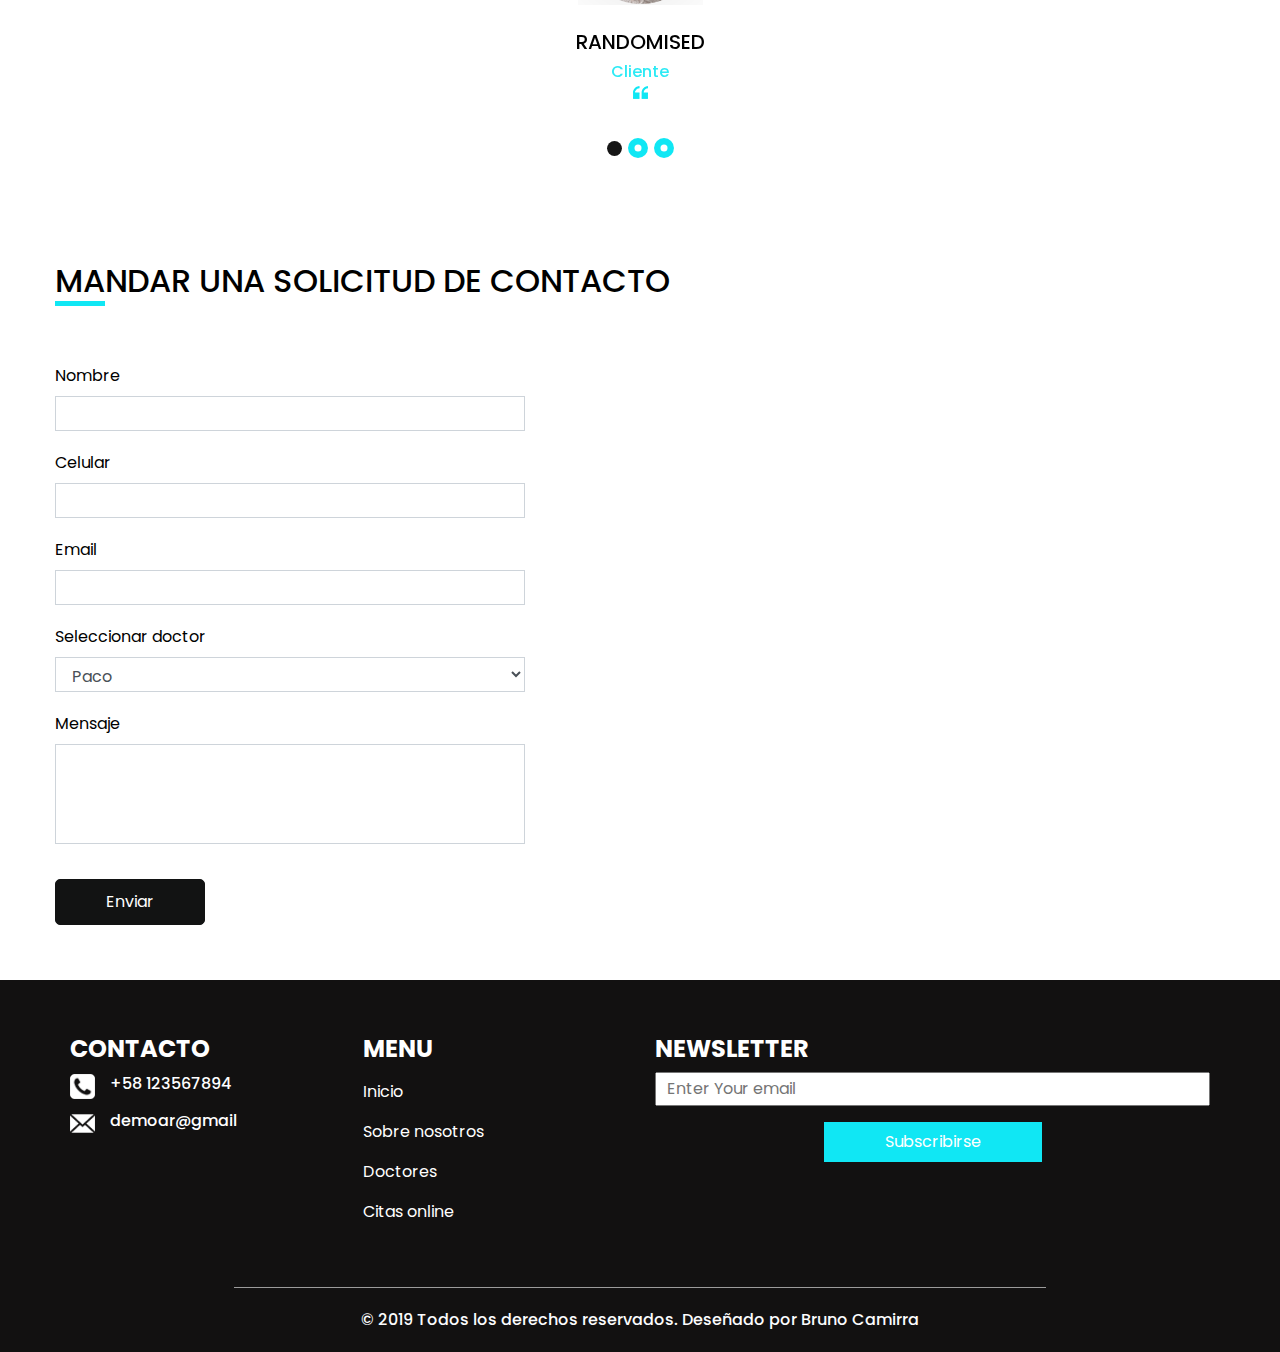
==== commit 2aa05677: "agregue el login junto a su css" ====
--- a/index.html
+++ b/index.html
@@ -58,14 +58,14 @@
                   <a class="nav-link" href="index.html">Inicio <span class="sr-only">(current)</span></a>
                 </li>
                 <li class="nav-item">
-                  <a class="nav-link" href="about.html">Noticias</a>
+                  <a class="nav-link" href="news.html">Noticias</a>
                 </li>
                 <li class="nav-item">
-                  <a class="nav-link" href="about.html">Contacto</a>
+                  <a class="nav-link" href="medicine.html">Doctores</a>
                 </li>
               </ul>
               <div class="login_btn-contanier ml-0 ml-lg-5">
-                <a href="">
+                <a href="login.html">
                   <img src="images/user.png" alt="">
                   <span>
                     Iniciar sesión
@@ -438,7 +438,7 @@
     <div class="container">
       <div class="custom_heading-container ">
         <h2>
-          About Us
+          Sobre nosotros
         </h2>
       </div>
 
@@ -447,9 +447,9 @@
       </div>
       <div class="detail-box">
         <p>
-          It is a long established fact that a reader will be distracted by the readable content of a page when looking
-          at its layout. The point of using Lorem Ipsum is that it has a more-or-less normal distribution of letters, as
-          opposed to using 'Content here, content here', making it
+          Lorem ipsum dolor sit amet consectetur adipisicing elit. Illum omnis voluptas vero perferendis 
+          corrupti expedita? Explicabo nostrum vero porro laudantium sed! Libero, nihil mollitia nam aliquam 
+          minima magni doloribus quaerat?
         </p>
         <div class="d-flex justify-content-center">
           <a href="">
@@ -467,7 +467,7 @@
     <div class="container">
       <div class="custom_heading-container ">
         <h2>
-          What is says our clients
+          Opiniones de nuestros clientes
         </h2>
       </div>
       <div id="carouselExample2Indicators" class="carousel slide" data-ride="carousel">
@@ -481,9 +481,9 @@
             <div class="client_container layout_padding2">
               <div class="client_detail">
                 <p>
-                  There are many variations of passages of Lorem Ipsum available, but the majority have suffered
-                  alteration in
-                  some form, by injected humour, or randomised words which don't look even slightly believable.
+                  Lorem, ipsum dolor sit amet consectetur adipisicing elit. Adipisci sunt omnis labore voluptatum 
+                  illo incidunt accusantium repudiandae dolorum fuga, cupiditate eligendi sit aut earum dolore quos. 
+                  Iste molestiae numquam illo?
                 </p>
               </div>
               <div class="client_box ">
@@ -496,7 +496,7 @@
                   </h5>
                   <h6>
                     <span>
-                      Client
+                      Cliente
                     </span>
                     <img src="images/quote.png" alt="">
                   </h6>
@@ -508,9 +508,9 @@
             <div class="client_container layout_padding2">
               <div class="client_detail">
                 <p>
-                  There are many variations of passages of Lorem Ipsum available, but the majority have suffered
-                  alteration in
-                  some form, by injected humour, or randomised words which don't look even slightly believable.
+                  Lorem ipsum dolor sit amet consectetur, adipisicing elit. Vitae praesentium 
+                  excepturi cum nemo quia delectus nisi, laboriosam corrupti in neque vel laborum 
+                  voluptas sed, obcaecati fugit et eos iusto ea?
                 </p>
               </div>
               <div class="client_box ">
@@ -523,7 +523,7 @@
                   </h5>
                   <h6>
                     <span>
-                      Client
+                      Cliente
                     </span>
                     <img src="images/quote.png" alt="">
                   </h6>
@@ -535,9 +535,9 @@
             <div class="client_container layout_padding2">
               <div class="client_detail">
                 <p>
-                  There are many variations of passages of Lorem Ipsum available, but the majority have suffered
-                  alteration in
-                  some form, by injected humour, or randomised words which don't look even slightly believable.
+                  Lorem ipsum dolor sit amet consectetur, adipisicing elit. Vitae praesentium 
+                  excepturi cum nemo quia delectus nisi, laboriosam corrupti in neque vel laborum 
+                  voluptas sed, obcaecati fugit et eos iusto ea?
                 </p>
               </div>
               <div class="client_box ">
@@ -550,7 +550,7 @@
                   </h5>
                   <h6>
                     <span>
-                      Client
+                      Cliente
                     </span>
                     <img src="images/quote.png" alt="">
                   </h6>
@@ -572,7 +572,7 @@
       <div class="row">
         <div class="custom_heading-container ">
           <h2>
-            Request A call back
+            Mandar una solicitud de contacto
           </h2>
         </div>
       </div>
@@ -583,11 +583,11 @@
           <div class="form_contaier">
             <form>
               <div class="form-group">
-                <label for="exampleInputName1">Name</label>
+                <label for="exampleInputName1">Nombre</label>
                 <input type="text" class="form-control" id="exampleInputName1">
               </div>
               <div class="form-group">
-                <label for="exampleInputNumber1">Phone Number</label>
+                <label for="exampleInputNumber1">Celular</label>
                 <input type="text" class="form-control" id="exampleInputNumber1">
               </div>
 
@@ -596,25 +596,25 @@
                 <input type="email" class="form-control" id="exampleInputEmail1">
               </div>
               <div class="form-group ">
-                <label for="inputState">Select medicine</label>
+                <label for="inputState">Seleccionar doctor</label>
                 <select id="inputState" class="form-control">
-                  <option selected>Medicine 1</option>
-                  <option selected>Medicine 2</option>
-                  <option selected>Medicine 3</option>
+                  <option selected>Pepito</option>
+                  <option selected>Pablito</option>
+                  <option selected>Paco</option>
                 </select>
               </div>
               <div class="form-group">
-                <label for="exampleInputMessage">Message</label>
+                <label for="exampleInputMessage">Mensaje</label>
                 <input type="text" class="form-control" id="exampleInputMessage">
               </div>
-              <button type="submit" class="">Send</button>
+              <button type="submit" class="">Enviar</button>
             </form>
           </div>
         </div>
         <div class="col-md-7">
           <div class="detail-box">
             <h3>
-              Get Now Medicines
+              Obten nuestras citas
             </h3>
             <p>
               There are many variations of passages of Lorem Ipsum available, but the majority have suffered alteration
@@ -635,7 +635,7 @@
         <div class="col-md-3">
           <div class="info_contact">
             <h4>
-              Contact
+              Contacto
             </h4>
             <div class="box">
               <div class="img-box">
@@ -643,7 +643,7 @@
               </div>
               <div class="detail-box">
                 <h6>
-                  +01 123567894
+                  +58 123567894
                 </h6>
               </div>
             </div>
@@ -653,7 +653,7 @@
               </div>
               <div class="detail-box">
                 <h6>
-                  demo@gmail
+                  demoar@gmail
                 </h6>
               </div>
             </div>
@@ -666,16 +666,16 @@
             </h4>
             <ul class="navbar-nav  ">
               <li class="nav-item active">
-                <a class="nav-link" href="index.html">Home <span class="sr-only">(current)</span></a>
+                <a class="nav-link" href="index.html">Inicio <span class="sr-only">(current)</span></a>
               </li>
               <li class="nav-item">
-                <a class="nav-link" href="about.html"> About </a>
+                <a class="nav-link" href="about.html"> Sobre nosotros </a>
               </li>
               <li class="nav-item">
-                <a class="nav-link" href="medicine.html"> Medicine </a>
+                <a class="nav-link" href="medicine.html"> Doctores </a>
               </li>
               <li class="nav-item">
-                <a class="nav-link" href="buy.html"> Online Buy </a>
+                <a class="nav-link" href="buy.html"> Citas online </a>
               </li>
             </ul>
           </div>
@@ -689,7 +689,7 @@
               <input type="text" placeholder="Enter Your email">
               <div class="d-flex justify-content-center justify-content-end mt-3">
                 <button>
-                  Subscribe
+                  Subscribirse
                 </button>
               </div>
             </form>
@@ -705,8 +705,8 @@
   <!-- footer section -->
   <section class="container-fluid footer_section">
     <p>
-      &copy; 2019 All Rights Reserved. Design by
-      <a href="https://html.design/">Free Html Templates</a>
+      &copy; 2019 Todos los derechos reservados. Deseñado por
+      <a href="">Bruno Camirra</a>
     </p>
   </section>
   <!-- footer section -->
